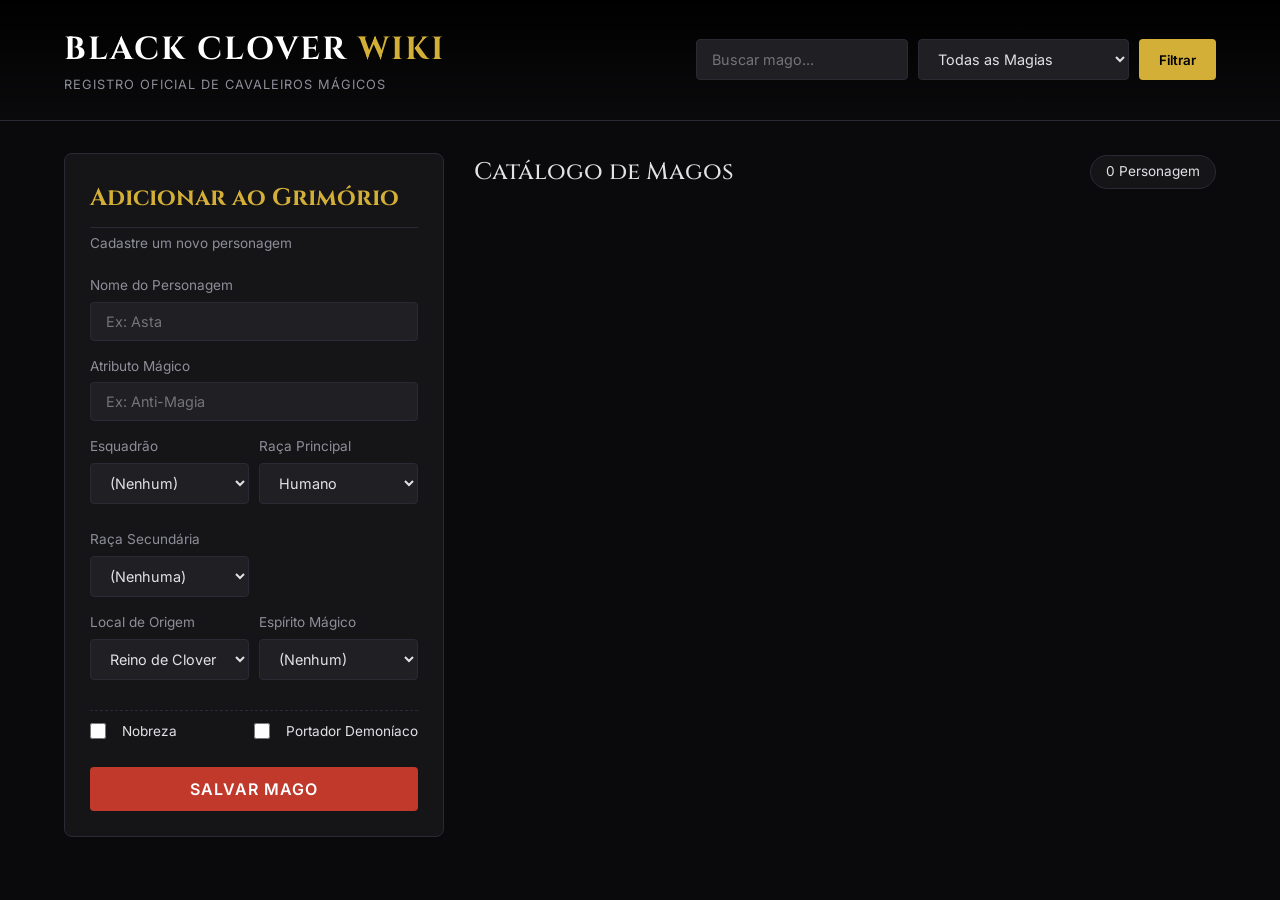
==== index.html @ f4679585 "feat: (tenta) integra interface com API e renderização dinâmica de cards" ====
<!DOCTYPE html>
<html lang="pt-br">
<head>
    <meta charset="UTF-8">
    <meta name="viewport" content="width=device-width, initial-scale=1.0">
    <title>Black Clover Wiki - Grimório</title>
    <link rel="stylesheet" href="./style.css">
    <link href="https://fonts.googleapis.com/css2?family=Cinzel:wght@500;700&family=Inter:wght@300;400;600&display=swap" rel="stylesheet">
</head>
<body>
    <header class="navbar">
        <div class="logo-container">
            <h1>BLACK CLOVER <span>WIKI</span></h1>
            <p>Registro Oficial de Cavaleiros Mágicos</p>
        </div>
        
        <div class="filtros">
            <input type="text" id="filtroNome" placeholder="Buscar mago...">
            <select id="filtroMagia">
                <option value="">Todas as Magias</option>
                <option value="Anti-Magia">Anti-Magia</option>
                <option value="Vento">Vento</option>
                <option value="Fogo">Fogo</option>
                <option value="Água">Água</option>
            </select>
            <button id="btnBuscar" class="btn-primario">Filtrar</button>
        </div>
    </header>

    <main class="container">
        <aside class="painel-cadastro">
            <div class="cabecalho-form">
                <h2>Adicionar ao Grimório</h2>
                <p>Cadastre um novo personagem</p>
            </div>
            
            <form id="formPersonagem">
                <div class="grupo-input">
                    <label for="nome">Nome do Personagem</label>
                    <input type="text" id="nome" placeholder="Ex: Asta" required>
                </div>

                <div class="grupo-input">
                    <label for="magia">Atributo Mágico</label>
                    <input type="text" id="magia" placeholder="Ex: Anti-Magia" required>
                </div>
                
                <div class="linha-inputs">
                    <div class="grupo-input">
                        <label for="esquadrao">Esquadrão</label>
                        <select id="esquadrao">
                            <option value="">(Nenhum)</option>
                            <option value="1">Touros Negros</option>
                            <option value="2">Alvorecer Dourado</option>
                            <option value="3">Águias de Prata</option>
                            <option value="4">Rosa Azul</option>
                            <option value="5">Reis Leões Carmesins</option>
                            <option value="6">Louva-a-Deus Verdes</option>
                            <option value="7">Pavões Corais</option>
                            <option value="8">Órcas Púrpuras</option>
                            <option value="9">Cervos Cianos</option>
                        </select>
                    </div>
                    <div class="grupo-input">
                        <label for="raca">Raça Principal</label>
                        <select id="raca" required>
                            <option value="1">Humano</option>
                            <option value="2">Elfo</option>
                            <option value="3">Anão</option>
                            <option value="4">Demônio</option>
                        </select>
                    </div>
                    <div class="grupo-input">
                        <label for="raca">Raça Secundária</label>
                        <select id="raca">
                            <option value="">(Nenhuma)</option>
                            <option value="1">Humano</option>
                            <option value="2">Elfo</option>
                            <option value="3">Demônio</option>
                            <option value="4">Anão</option>
                        </select>
                    </div>
                </div>
                
                <div class="linha-inputs">
                    <div class="grupo-input">
                        <label for="localOrigem">Local de Origem</label>
                        <select id="localOrigem" required>
                            <option value="1">Reino de Clover</option>
                            <option value="2">Reino Hearth</option>
                            <option value="3">Reino Spade</option>
                            <option value="4">Reino Diamond</option>
                            <option value="5">País do Sol</option>
                            <option value="6">Floresta das Bruxas</option>
                        </select>
                    </div>
                    <div class="grupo-input">
                        <label for="espirito">Espírito Mágico</label>
                        <select id="espirito">
                            <option value="">(Nenhum)</option>
                            <option value="1">Sylph (Vento)</option>
                            <option value="2">Salamandra (Fogo)</option>
                            <option value="3">Undine (Água)</option>
                            <option value="4">Desconhecido (Terra)</option>
                        </select>
                    </div>
                </div>

                <div class="grupo-checkbox">
                    <label class="checkbox-container">
                        <input type="checkbox" id="ehNobre">
                        <span class="checkmark"></span>
                        Nobreza
                    </label>
                    
                    <label class="checkbox-container">
                        <input type="checkbox" id="ehDemoniaco">
                        <span class="checkmark"></span>
                        Portador Demoníaco
                    </label>
                </div>

                <button type="submit" class="btn-salvar">Salvar Mago</button>
            </form>
        </aside>

        <section class="painel-lista">
            <div class="cabecalho-lista">
                <h2>Catálogo de Magos</h2>
                <span class="contador">0 Personagem</span>
            </div>
            
            <div class="grid-personagens" id="containerPersonagens">
                </div>
        </section>

    </main>

    <script src="./app.js"></script>
</body>
</html>
---- style.css ----
:root {
    --bg-dark: #0a0a0c;
    --bg-card: #151518;
    --bg-input: #1f1f24;
    --text-main: #e2e2e5;
    --text-muted: #8e8e99;
    
    --gold-primary: #d4af37;
    --gold-hover: #f1c40f;
    --red-accent: #c0392b;
    --red-hover: #e74c3c;
    --border-color: #2a2a35;
    
    --font-title: 'Cinzel', serif;
    --font-body: 'Inter', sans-serif;
}

/* ===== RESET GLOBAL ===== */
* {
    margin: 0;
    padding: 0;
    box-sizing: border-box;
}

body {
    background-color: var(--bg-dark);
    color: var(--text-main);
    font-family: var(--font-body);
    line-height: 1.6;
    min-height: 100vh;
}

/* ===== HEADER / NAVBAR ===== */
.navbar {
    background: linear-gradient(to bottom, #000000, transparent);
    padding: 1.5rem 5%;
    display: flex;
    justify-content: space-between;
    align-items: center;
    border-bottom: 1px solid var(--border-color);
}

.logo-container h1 {
    font-family: var(--font-title);
    font-size: 2rem;
    color: #fff;
    letter-spacing: 2px;
}

.logo-container h1 span {
    color: var(--gold-primary);
}

.logo-container p {
    font-size: 0.8rem;
    color: var(--text-muted);
    text-transform: uppercase;
    letter-spacing: 1px;
}

.filtros {
    display: flex;
    gap: 10px;
}



input[type="text"], select {
    width: 100%;
    background-color: var(--bg-input);
    color: var(--text-main);
    border: 1px solid var(--border-color);
    padding: 10px 15px;
    border-radius: 4px;
    font-family: var(--font-body);
    font-size: 0.9rem;
    outline: none;
    transition: all 0.3s ease;
    
    text-overflow: ellipsis;
    overflow: hidden;
    white-space: nowrap; 
}

input[type="text"]:focus, select:focus {
    border-color: var(--gold-primary);
    box-shadow: 0 0 5px rgba(212, 175, 55, 0.3);
}

/* ===== BOTÕES ===== */
button {
    cursor: pointer;
    font-family: var(--font-body);
    font-weight: 600;
    transition: all 0.3s ease;
    border: none;
    border-radius: 4px;
}

.btn-primario {
    background-color: var(--gold-primary);
    color: #000;
    padding: 10px 20px;
}

.btn-primario:hover {
    background-color: var(--gold-hover);
    transform: translateY(-2px);
}

.btn-salvar {
    background-color: var(--red-accent);
    color: #fff;
    width: 100%;
    padding: 12px;
    font-size: 1rem;
    margin-top: 15px;
    text-transform: uppercase;
    letter-spacing: 1px;
}

.btn-salvar:hover {
    background-color: var(--red-hover);
}

/* ===== ESTRUTURA PRINCIPAL (GRID) ===== */
.container {
    display: grid;
    grid-template-columns: 380px 1fr;
    gap: 30px;
    padding: 2rem 5%;
    max-width: 1400px;
    margin: 0 auto;
}

/* ===== FORMULÁRIO DE CADASTRO (ASIDE) ===== */
.painel-cadastro {
    background-color: var(--bg-card);
    padding: 25px;
    border-radius: 8px;
    border: 1px solid var(--border-color);
    height: fit-content;
    position: sticky;
    top: 20px;
}

.cabecalho-form h2 {
    font-family: var(--font-title);
    color: var(--gold-primary);
    border-bottom: 1px solid var(--border-color);
    padding-bottom: 10px;
    margin-bottom: 5px;
}

.cabecalho-form p {
    font-size: 0.85rem;
    color: var(--text-muted);
    margin-bottom: 20px;
}

.grupo-input {
    display: flex;
    flex-direction: column;
    margin-bottom: 15px;
}

.grupo-input label {
    font-size: 0.85rem;
    margin-bottom: 5px;
    color: var(--text-muted);
}

.linha-inputs {
    display: grid;
    grid-template-columns: 1fr 1fr;
    gap: 10px;
}

/* CHECKBOXES CUSTOMIZADOS */
.grupo-checkbox {
    display: flex;
    justify-content: space-between;
    margin-top: 15px;
    padding: 10px 0;
    border-top: 1px dashed var(--border-color);
}

.checkbox-container {
    display: flex;
    align-items: center;
    font-size: 0.85rem;
    color: var(--text-main);
    cursor: pointer;
    gap: 8px;
}

.checkbox-container input {
    accent-color: var(--gold-primary);
    width: 16px;
    height: 16px;
}

/* ===== LISTAGEM DE PERSONAGENS ===== */
.painel-lista {
    display: flex;
    flex-direction: column;
    gap: 20px;
}

.cabecalho-lista {
    display: flex;
    justify-content: space-between;
    align-items: center;
}

.cabecalho-lista h2 {
    font-family: var(--font-title);
    font-weight: 500;
}

.contador {
    background-color: var(--bg-card);
    padding: 5px 15px;
    border-radius: 20px;
    font-size: 0.85rem;
    border: 1px solid var(--border-color);
}

.grid-personagens {
    display: grid;
    grid-template-columns: repeat(auto-fill, minmax(280px, 1fr));
    gap: 20px;
}

/* ===== CARDS DOS PERSONAGENS ===== */
.card-personagem {
    background-color: var(--bg-card);
    border-radius: 8px;
    border: 1px solid var(--border-color);
    overflow: hidden;
    transition: transform 0.3s ease, border-color 0.3s ease;
    display: flex;
    flex-direction: column;
}

.card-personagem:hover {
    transform: translateY(-5px);
    border-color: var(--gold-primary);
    box-shadow: 0 5px 15px rgba(0,0,0,0.5);
}

.card-header {
    padding: 15px;
    border-bottom: 1px solid var(--border-color);
    background: linear-gradient(135deg, rgba(212, 175, 55, 0.05) 0%, transparent 100%);
    display: flex;
    justify-content: space-between;
    align-items: flex-start;
}

.card-header h3 {
    font-family: var(--font-title);
    color: var(--gold-primary);
    font-size: 1.3rem;
    margin-bottom: 5px;
}

.tag-magia {
    background-color: #2c3e50;
    color: #fff;
    font-size: 0.75rem;
    padding: 3px 8px;
    border-radius: 4px;
    text-transform: uppercase;
}

.badge.demonio {
    background-color: rgba(192, 57, 43, 0.2);
    color: var(--red-hover);
    border: 1px solid var(--red-accent);
    padding: 4px 8px;
    font-size: 0.7rem;
    border-radius: 12px;
    font-weight: 600;
}

.card-body {
    padding: 15px;
    flex-grow: 1;
}

.card-body p {
    font-size: 0.9rem;
    color: var(--text-muted);
    margin-bottom: 8px;
    display: flex;
    align-items: center;
    gap: 8px;
}

.card-body p strong {
    color: var(--text-main);
}

.card-footer {
    display: flex;
    border-top: 1px solid var(--border-color);
}

.btn-icone {
    flex: 1;
    padding: 12px;
    background: transparent;
    border-radius: 0;
    color: var(--text-muted);
}

.btn-editar:hover {
    color: var(--gold-primary);
    background-color: rgba(212, 175, 55, 0.1);
}

.btn-deletar:hover {
    color: var(--red-accent);
    background-color: rgba(192, 57, 43, 0.1);
}

/* Responsividade */
@media (max-width: 992px) {
    .container {
        grid-template-columns: 1fr;
    }
    
    .painel-cadastro {
        position: relative;
        top: 0;
    }
}
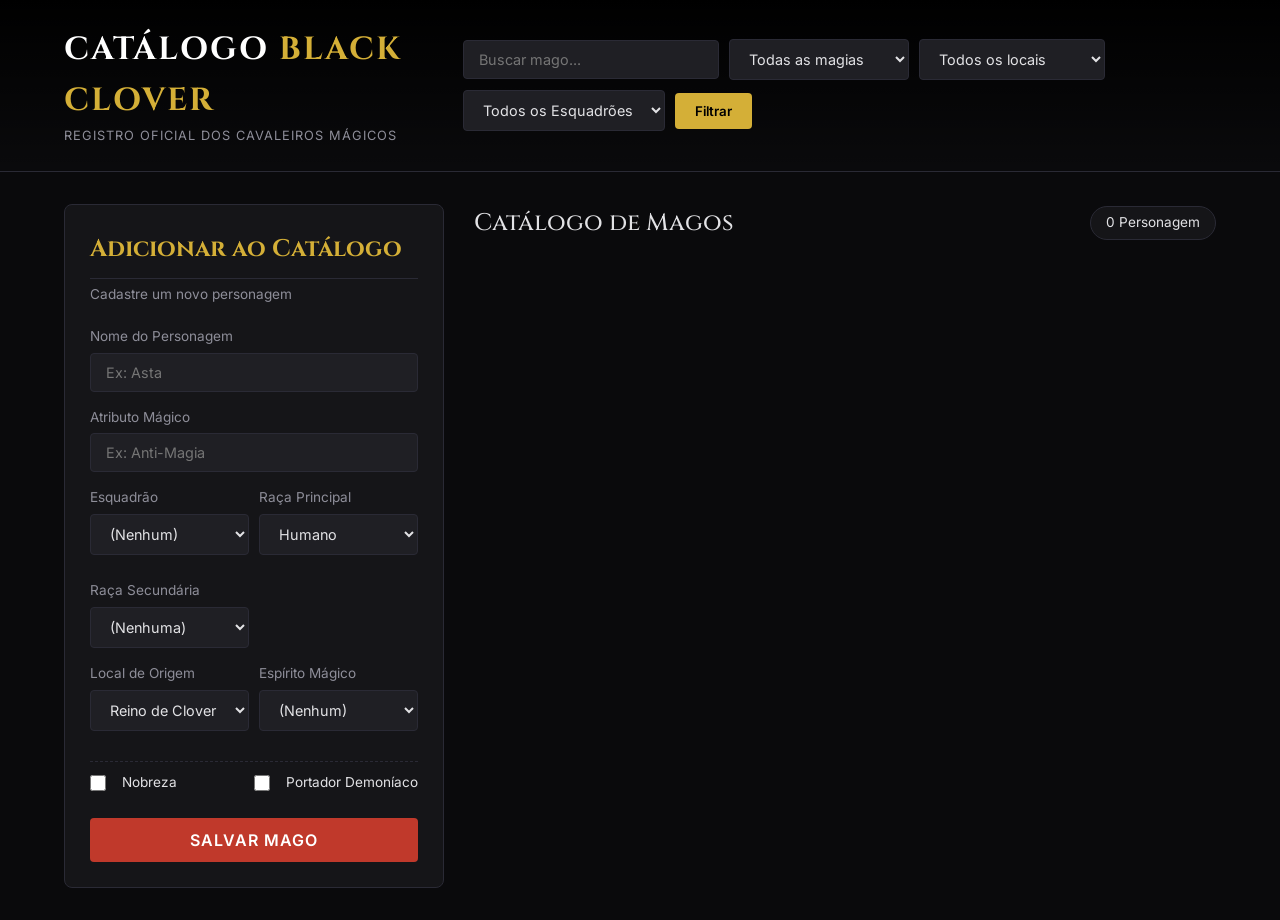
==== commit 56a4cf99: "ajeitando o js" ====
--- a/index.html
+++ b/index.html
@@ -10,19 +10,47 @@
 <body>
     <header class="navbar">
         <div class="logo-container">
-            <h1>BLACK CLOVER <span>WIKI</span></h1>
-            <p>Registro Oficial de Cavaleiros Mágicos</p>
+            <h1>CATÁLOGO <span>BLACK CLOVER</span></h1>
+            <p>Registro Oficial dos Cavaleiros Mágicos</p>
         </div>
         
         <div class="filtros">
             <input type="text" id="filtroNome" placeholder="Buscar mago...">
+            
             <select id="filtroMagia">
-                <option value="">Todas as Magias</option>
+                <option value="">Todas as magias</option>
                 <option value="Anti-Magia">Anti-Magia</option>
                 <option value="Vento">Vento</option>
                 <option value="Fogo">Fogo</option>
                 <option value="Água">Água</option>
+                <option value="Trevas">Trevas</option>
+                <option value="Luz">Luz</option>
+                <option value="Relâmpago">Relâmpago</option>
             </select>
+            
+            <select id="filtroLocal">
+                <option value="">Todos os locais</option>
+                <option value="Reino de Clover">Reino de Clover</option>
+                <option value="Reino Hearth">Reino Hearth</option>
+                <option value="Reino Diamond">Reino Diamond</option>
+                <option value="Reino Spade">Reino Spade</option>
+                <option value="Floresta das Bruxas">Floresta das Bruxas</option>
+                <option value="País do Sol">País do Sol</option>
+            </select>
+            
+            <select id="filtroEsquadrao">
+                <option value="">Todos os Esquadrões</option>
+                <option value="Touros Negros">Touros Negros</option>
+                <option value="Alvorecer Dourado">Alvorecer Dourado</option>
+                <option value="Águias de Prata">Águias de Prata</option>
+                <option value="Rosa Azul">Rosa Azul</option>
+                <option value="Reis Leões Carmesins">Reis Leões Carmesins</option>
+                <option value="Louva-a-Deus Verdes">Louva-a-Deus Verdes</option>
+                <option value="Pavões Corais">Pavões Corais</option>
+                <option value="Órcas Púrpuras">Órcas Púrpuras</option>
+                <option value="Cervos Cianos">Cervos Cianos</option>
+            </select>
+            
             <button id="btnBuscar" class="btn-primario">Filtrar</button>
         </div>
     </header>
@@ -30,7 +58,7 @@
     <main class="container">
         <aside class="painel-cadastro">
             <div class="cabecalho-form">
-                <h2>Adicionar ao Grimório</h2>
+                <h2>Adicionar ao Catálogo</h2>
                 <p>Cadastre um novo personagem</p>
             </div>
             
@@ -71,8 +99,8 @@
                         </select>
                     </div>
                     <div class="grupo-input">
-                        <label for="raca">Raça Secundária</label>
-                        <select id="raca">
+                        <label for="racaSecundaria">Raça Secundária</label>
+                        <select id="racaSecundaria">
                             <option value="">(Nenhuma)</option>
                             <option value="1">Humano</option>
                             <option value="2">Elfo</option>
@@ -130,10 +158,8 @@
                 <span class="contador">0 Personagem</span>
             </div>
             
-            <div class="grid-personagens" id="containerPersonagens">
-                </div>
+            <div class="grid-personagens" id="containerPersonagens"></div>
         </section>
-
     </main>
 
     <script src="./app.js"></script>
--- a/style.css
+++ b/style.css
@@ -4,18 +4,17 @@
     --bg-input: #1f1f24;
     --text-main: #e2e2e5;
     --text-muted: #8e8e99;
-    
     --gold-primary: #d4af37;
     --gold-hover: #f1c40f;
     --red-accent: #c0392b;
     --red-hover: #e74c3c;
+    --yellow-accent: #f39c12;
+    --yellow-hover: #f1c40f;
     --border-color: #2a2a35;
-    
     --font-title: 'Cinzel', serif;
     --font-body: 'Inter', sans-serif;
 }
 
-/* ===== RESET GLOBAL ===== */
 * {
     margin: 0;
     padding: 0;
@@ -32,12 +31,17 @@
 
 /* ===== HEADER / NAVBAR ===== */
 .navbar {
+    display: flex;
+    justify-content: space-between;
+    align-items: center;
+    
     background: linear-gradient(to bottom, #000000, transparent);
     padding: 1.5rem 5%;
-    display: flex;
-    justify-content: space-between;
-    align-items: center;
     border-bottom: 1px solid var(--border-color);
+}
+
+.logo-container {
+    margin-bottom: 0;
 }
 
 .logo-container h1 {
@@ -58,15 +62,20 @@
     letter-spacing: 1px;
 }
 
+/* FILTROS REORGANIZADOS */
 .filtros {
     display: flex;
     gap: 10px;
-}
-
-
+    align-items: center;
+    flex-wrap: wrap;
+}
+
+.filtros input,
+.filtros select {
+    min-width: 180px;
+}
 
 input[type="text"], select {
-    width: 100%;
     background-color: var(--bg-input);
     color: var(--text-main);
     border: 1px solid var(--border-color);
@@ -76,11 +85,8 @@
     font-size: 0.9rem;
     outline: none;
     transition: all 0.3s ease;
-    
-    text-overflow: ellipsis;
-    overflow: hidden;
-    white-space: nowrap; 
-}
+}
+
 
 input[type="text"]:focus, select:focus {
     border-color: var(--gold-primary);
@@ -123,7 +129,7 @@
     background-color: var(--red-hover);
 }
 
-/* ===== ESTRUTURA PRINCIPAL (GRID) ===== */
+/* ===== ESTRUTURA PRINCIPAL ===== */
 .container {
     display: grid;
     grid-template-columns: 380px 1fr;
@@ -133,7 +139,7 @@
     margin: 0 auto;
 }
 
-/* ===== FORMULÁRIO DE CADASTRO (ASIDE) ===== */
+/* ===== FORMULÁRIO DE CADASTRO ===== */
 .painel-cadastro {
     background-color: var(--bg-card);
     padding: 25px;
@@ -164,6 +170,13 @@
     margin-bottom: 15px;
 }
 
+.grupo-input input,
+.grupo-input select {
+    width: 100%;
+    max-width: 100%;
+    text-overflow: ellipsis;
+}
+
 .grupo-input label {
     font-size: 0.85rem;
     margin-bottom: 5px;
@@ -176,7 +189,6 @@
     gap: 10px;
 }
 
-/* CHECKBOXES CUSTOMIZADOS */
 .grupo-checkbox {
     display: flex;
     justify-content: space-between;
@@ -250,19 +262,20 @@
 }
 
 .card-header {
+    display: flex; 
+    justify-content: space-between; 
+    align-items: flex-start;
+    
     padding: 15px;
     border-bottom: 1px solid var(--border-color);
     background: linear-gradient(135deg, rgba(212, 175, 55, 0.05) 0%, transparent 100%);
-    display: flex;
-    justify-content: space-between;
-    align-items: flex-start;
-}
-
-.card-header h3 {
+}
+
+.info-principal h3 {
     font-family: var(--font-title);
     color: var(--gold-primary);
     font-size: 1.3rem;
-    margin-bottom: 5px;
+    margin-bottom: 8px;
 }
 
 .tag-magia {
@@ -272,16 +285,40 @@
     padding: 3px 8px;
     border-radius: 4px;
     text-transform: uppercase;
+    display: inline-block;
+    margin-bottom: 10px;
+}
+
+/* BADGES JUNTOS */
+.badges {
+    display: flex;
+    gap: 8px;
+    flex-wrap: wrap;
+}
+
+.badge {
+    padding: 4px 8px;
+    font-size: 0.7rem;
+    border-radius: 12px;
+    font-weight: 600;
 }
 
 .badge.demonio {
     background-color: rgba(192, 57, 43, 0.2);
     color: var(--red-hover);
     border: 1px solid var(--red-accent);
-    padding: 4px 8px;
-    font-size: 0.7rem;
-    border-radius: 12px;
-    font-weight: 600;
+}
+
+.badge.nobre {
+    background-color: rgba(241, 196, 15, 0.2);
+    color: var(--yellow-hover);
+    border: 1px solid var(--yellow-accent);
+}
+
+.badge.plebeu {
+    background-color: rgba(149, 165, 166, 0.2);
+    color: #bdc3c7;
+    border: 1px solid #7f8c8d;
 }
 
 .card-body {
@@ -335,4 +372,13 @@
         position: relative;
         top: 0;
     }
-}
+    
+    .filtros {
+        flex-direction: column;
+    }
+    
+    .filtros input,
+    .filtros select {
+        width: 100%;
+    }
+}
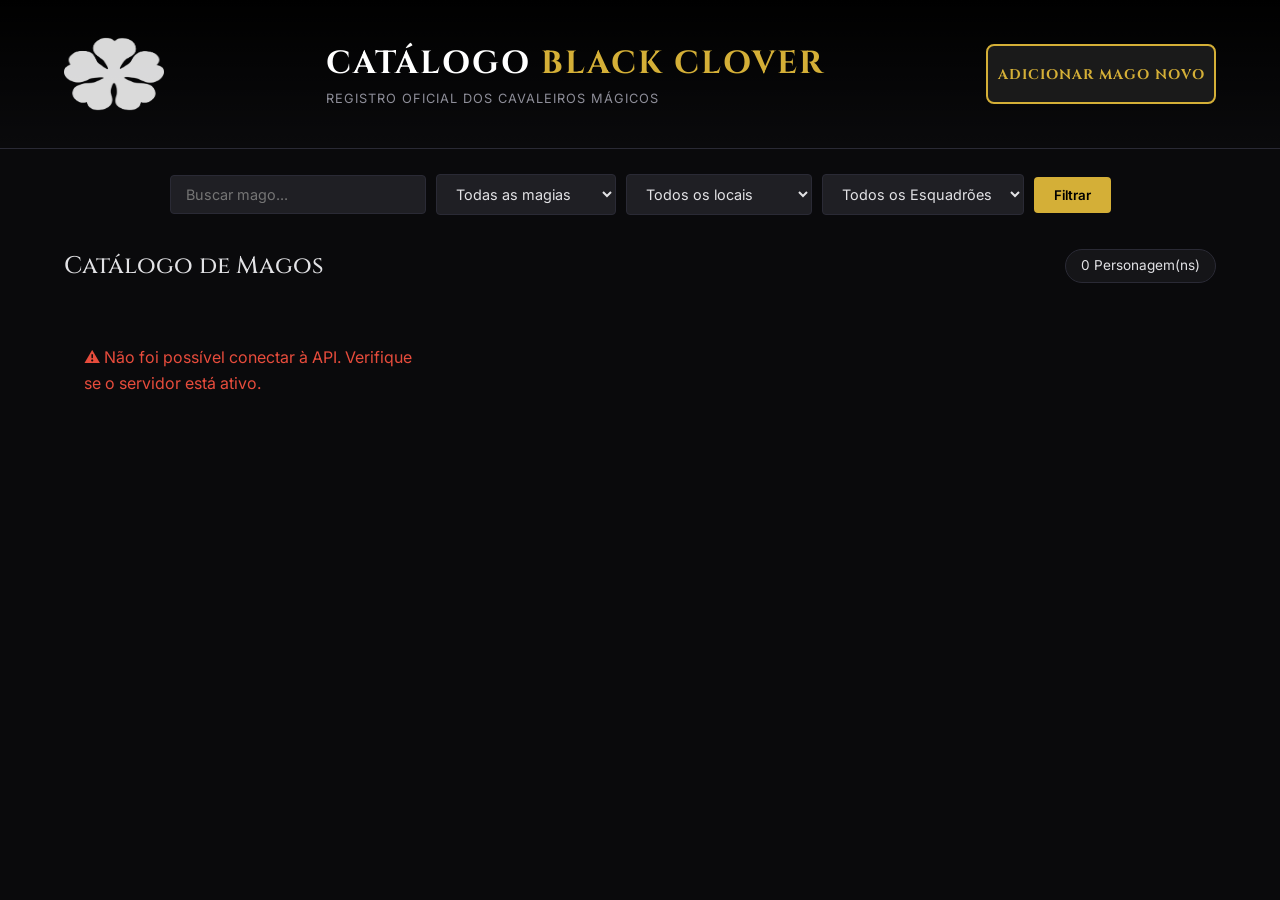
==== commit 10508ed2: "feat: refatora layout p css grid, modulariza paginas de cadastro e add assets visuais" ====
--- a/index.html
+++ b/index.html
@@ -9,149 +9,57 @@
 </head>
 <body>
     <header class="navbar">
+        <img src="./assets/icon.jpg" alt="icon black clover" class="icone-bc">
+
         <div class="logo-container">
             <h1>CATÁLOGO <span>BLACK CLOVER</span></h1>
             <p>Registro Oficial dos Cavaleiros Mágicos</p>
-        </div>
-        
-        <div class="filtros">
-            <input type="text" id="filtroNome" placeholder="Buscar mago...">
-            
-            <select id="filtroMagia">
-                <option value="">Todas as magias</option>
-                <option value="Anti-Magia">Anti-Magia</option>
-                <option value="Vento">Vento</option>
-                <option value="Fogo">Fogo</option>
-                <option value="Água">Água</option>
-                <option value="Trevas">Trevas</option>
-                <option value="Luz">Luz</option>
-                <option value="Relâmpago">Relâmpago</option>
-            </select>
-            
-            <select id="filtroLocal">
-                <option value="">Todos os locais</option>
-                <option value="Reino de Clover">Reino de Clover</option>
-                <option value="Reino Hearth">Reino Hearth</option>
-                <option value="Reino Diamond">Reino Diamond</option>
-                <option value="Reino Spade">Reino Spade</option>
-                <option value="Floresta das Bruxas">Floresta das Bruxas</option>
-                <option value="País do Sol">País do Sol</option>
-            </select>
-            
-            <select id="filtroEsquadrao">
-                <option value="">Todos os Esquadrões</option>
-                <option value="Touros Negros">Touros Negros</option>
-                <option value="Alvorecer Dourado">Alvorecer Dourado</option>
-                <option value="Águias de Prata">Águias de Prata</option>
-                <option value="Rosa Azul">Rosa Azul</option>
-                <option value="Reis Leões Carmesins">Reis Leões Carmesins</option>
-                <option value="Louva-a-Deus Verdes">Louva-a-Deus Verdes</option>
-                <option value="Pavões Corais">Pavões Corais</option>
-                <option value="Órcas Púrpuras">Órcas Púrpuras</option>
-                <option value="Cervos Cianos">Cervos Cianos</option>
-            </select>
-            
-            <button id="btnBuscar" class="btn-primario">Filtrar</button>
-        </div>
+        </div> 
+
+        <button class="btnAdicionar" onclick="localStorage.removeItem('magoEditando'); window.location.href='cadastro.html'">Adicionar mago novo</button>
     </header>
 
+    <div class="filtros">
+        <input type="text" id="filtroNome" placeholder="Buscar mago...">
+        
+        <select id="filtroMagia">
+            <option value="">Todas as magias</option>
+            <option value="Anti-Magia">Anti-Magia</option>
+            <option value="Vento">Vento</option>
+            <option value="Fogo">Fogo</option>
+            <option value="Água">Água</option>
+            <option value="Trevas">Trevas</option>
+            <option value="Luz">Luz</option>
+            <option value="Relâmpago">Relâmpago</option>
+        </select>
+        
+        <select id="filtroLocal">
+            <option value="">Todos os locais</option>
+            <option value="Reino de Clover">Reino de Clover</option>
+            <option value="Reino Hearth">Reino Hearth</option>
+            <option value="Reino Diamond">Reino Diamond</option>
+            <option value="Reino Spade">Reino Spade</option>
+            <option value="Floresta das Bruxas">Floresta das Bruxas</option>
+            <option value="País do Sol">País do Sol</option>
+        </select>
+        
+        <select id="filtroEsquadrao">
+            <option value="">Todos os Esquadrões</option>
+            <option value="Touros Negros">Touros Negros</option>
+            <option value="Alvorecer Dourado">Alvorecer Dourado</option>
+            <option value="Águias de Prata">Águias de Prata</option>
+            <option value="Rosa Azul">Rosa Azul</option>
+            <option value="Reis Leões Carmesins">Reis Leões Carmesins</option>
+            <option value="Louva-a-Deus Verdes">Louva-a-Deus Verdes</option>
+            <option value="Pavões Corais">Pavões Corais</option>
+            <option value="Órcas Púrpuras">Órcas Púrpuras</option>
+            <option value="Cervos Cianos">Cervos Cianos</option>
+        </select>
+        
+        <button id="btnBuscar" class="btn-primario">Filtrar</button>
+    </div>
+
     <main class="container">
-        <aside class="painel-cadastro">
-            <div class="cabecalho-form">
-                <h2>Adicionar ao Catálogo</h2>
-                <p>Cadastre um novo personagem</p>
-            </div>
-            
-            <form id="formPersonagem">
-                <div class="grupo-input">
-                    <label for="nome">Nome do Personagem</label>
-                    <input type="text" id="nome" placeholder="Ex: Asta" required>
-                </div>
-
-                <div class="grupo-input">
-                    <label for="magia">Atributo Mágico</label>
-                    <input type="text" id="magia" placeholder="Ex: Anti-Magia" required>
-                </div>
-                
-                <div class="linha-inputs">
-                    <div class="grupo-input">
-                        <label for="esquadrao">Esquadrão</label>
-                        <select id="esquadrao">
-                            <option value="">(Nenhum)</option>
-                            <option value="1">Touros Negros</option>
-                            <option value="2">Alvorecer Dourado</option>
-                            <option value="3">Águias de Prata</option>
-                            <option value="4">Rosa Azul</option>
-                            <option value="5">Reis Leões Carmesins</option>
-                            <option value="6">Louva-a-Deus Verdes</option>
-                            <option value="7">Pavões Corais</option>
-                            <option value="8">Órcas Púrpuras</option>
-                            <option value="9">Cervos Cianos</option>
-                        </select>
-                    </div>
-                    <div class="grupo-input">
-                        <label for="raca">Raça Principal</label>
-                        <select id="raca" required>
-                            <option value="1">Humano</option>
-                            <option value="2">Elfo</option>
-                            <option value="3">Anão</option>
-                            <option value="4">Demônio</option>
-                        </select>
-                    </div>
-                    <div class="grupo-input">
-                        <label for="racaSecundaria">Raça Secundária</label>
-                        <select id="racaSecundaria">
-                            <option value="">(Nenhuma)</option>
-                            <option value="1">Humano</option>
-                            <option value="2">Elfo</option>
-                            <option value="3">Demônio</option>
-                            <option value="4">Anão</option>
-                        </select>
-                    </div>
-                </div>
-                
-                <div class="linha-inputs">
-                    <div class="grupo-input">
-                        <label for="localOrigem">Local de Origem</label>
-                        <select id="localOrigem" required>
-                            <option value="1">Reino de Clover</option>
-                            <option value="2">Reino Hearth</option>
-                            <option value="3">Reino Spade</option>
-                            <option value="4">Reino Diamond</option>
-                            <option value="5">País do Sol</option>
-                            <option value="6">Floresta das Bruxas</option>
-                        </select>
-                    </div>
-                    <div class="grupo-input">
-                        <label for="espirito">Espírito Mágico</label>
-                        <select id="espirito">
-                            <option value="">(Nenhum)</option>
-                            <option value="1">Sylph (Vento)</option>
-                            <option value="2">Salamandra (Fogo)</option>
-                            <option value="3">Undine (Água)</option>
-                            <option value="4">Desconhecido (Terra)</option>
-                        </select>
-                    </div>
-                </div>
-
-                <div class="grupo-checkbox">
-                    <label class="checkbox-container">
-                        <input type="checkbox" id="ehNobre">
-                        <span class="checkmark"></span>
-                        Nobreza
-                    </label>
-                    
-                    <label class="checkbox-container">
-                        <input type="checkbox" id="ehDemoniaco">
-                        <span class="checkmark"></span>
-                        Portador Demoníaco
-                    </label>
-                </div>
-
-                <button type="submit" class="btn-salvar">Salvar Mago</button>
-            </form>
-        </aside>
-
         <section class="painel-lista">
             <div class="cabecalho-lista">
                 <h2>Catálogo de Magos</h2>
--- a/style.css
+++ b/style.css
@@ -29,6 +29,8 @@
     min-height: 100vh;
 }
 
+
+
 /* ===== HEADER / NAVBAR ===== */
 .navbar {
     display: flex;
@@ -62,12 +64,16 @@
     letter-spacing: 1px;
 }
 
-/* FILTROS REORGANIZADOS */
+
+
+/* FILTROS ORGANIZADOS */
 .filtros {
     display: flex;
     gap: 10px;
     align-items: center;
     flex-wrap: wrap;
+    justify-content: center;
+    padding-top: 25px;
 }
 
 .filtros input,
@@ -129,13 +135,24 @@
     background-color: var(--red-hover);
 }
 
+.btnAdicionar {
+    font-family: var(--font-title);
+    width: 230px;
+    height: 60px;
+    background-color: #1a1a1a; 
+    color: #d4af37; 
+    border: 2px solid #d4af37;
+    border-radius: 8px;
+    font-size: 14px;
+    font-weight: bold;
+    text-transform: uppercase;
+    letter-spacing: 1px;
+}
+
 /* ===== ESTRUTURA PRINCIPAL ===== */
 .container {
-    display: grid;
-    grid-template-columns: 380px 1fr;
-    gap: 30px;
     padding: 2rem 5%;
-    max-width: 1400px;
+    max-width: 1500px;
     margin: 0 auto;
 }
 
@@ -241,8 +258,11 @@
 .grid-personagens {
     display: grid;
     grid-template-columns: repeat(auto-fill, minmax(280px, 1fr));
-    gap: 20px;
-}
+    gap: 24px;
+    align-items: start;
+    margin-top: 20px;
+}
+
 
 /* ===== CARDS DOS PERSONAGENS ===== */
 .card-personagem {
@@ -271,11 +291,20 @@
     background: linear-gradient(135deg, rgba(212, 175, 55, 0.05) 0%, transparent 100%);
 }
 
+.info-principal {
+    overflow: hidden;
+    margin-right: 10px;
+}
+
 .info-principal h3 {
     font-family: var(--font-title);
     color: var(--gold-primary);
     font-size: 1.3rem;
     margin-bottom: 8px;
+
+    white-space: nowrap;   
+    overflow: hidden; 
+    text-overflow: ellipsis;
 }
 
 .tag-magia {
@@ -289,6 +318,8 @@
     margin-bottom: 10px;
 }
 
+
+
 /* BADGES JUNTOS */
 .badges {
     display: flex;
@@ -361,6 +392,8 @@
     color: var(--red-accent);
     background-color: rgba(192, 57, 43, 0.1);
 }
+
+
 
 /* Responsividade */
 @media (max-width: 992px) {
@@ -381,4 +414,30 @@
     .filtros select {
         width: 100%;
     }
+}
+
+.icone-badge {
+    width: 16px; 
+    height: 16px;
+    vertical-align: middle;
+}
+
+.icone-espirito {
+    width: 16px; 
+    height: 16px;
+    vertical-align: middle;
+    filter: invert(100%);  
+}
+
+.icone-bc {
+    height: 100px;
+    width: 100px;
+    opacity: 0.85;
+    filter: invert(100%);  
+    transition: all 0.3s ease;
+}
+
+.icone-bc:hover {
+    opacity: 1;
+    filter: invert(100%) drop-shadow(0 0 10px rgba(255, 255, 255, 0.5));
 }
